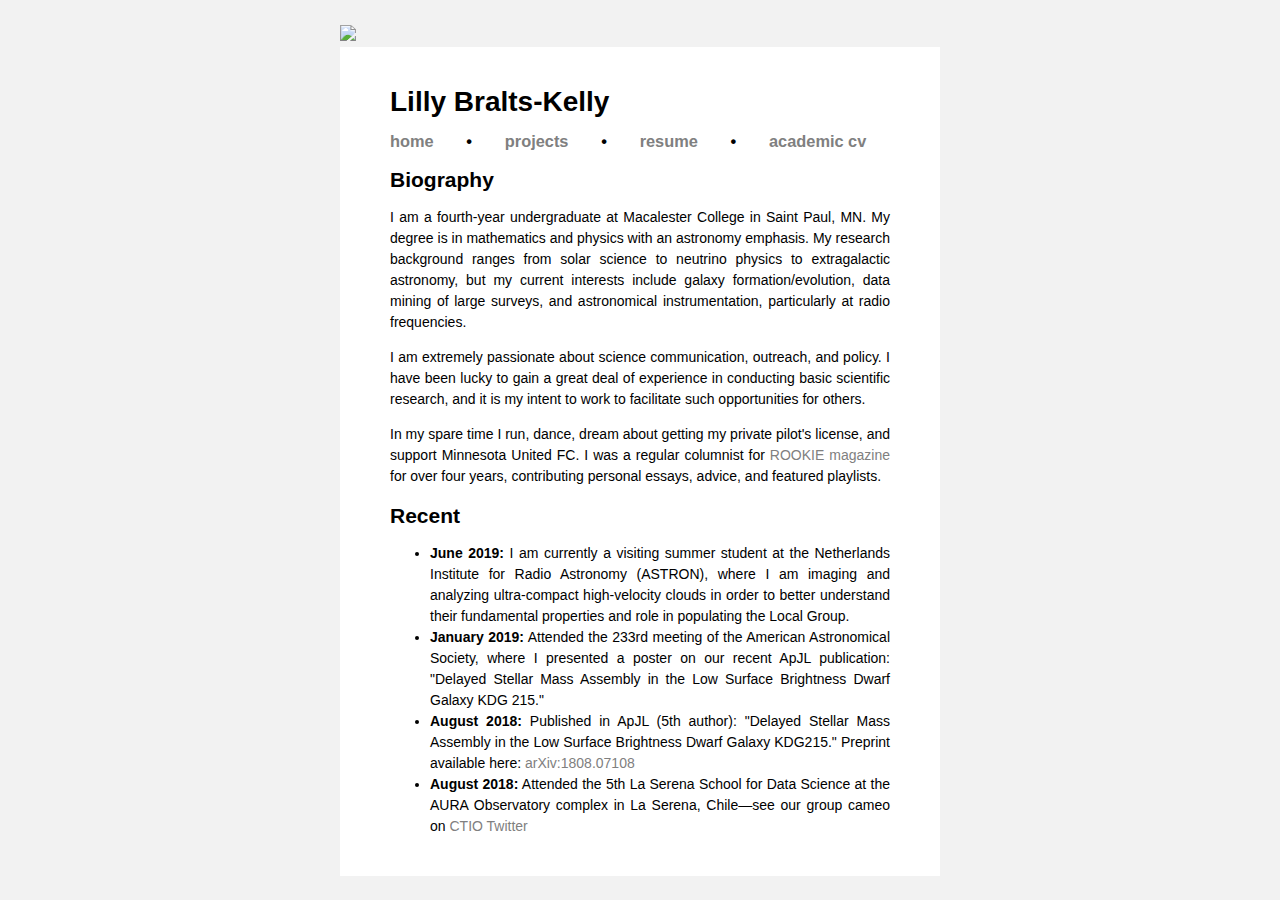
==== index.html @ 370c0ce5 "More changes" ====
<!DOCTYPE html>
<html>
<head>
	<title>Lilly Bralts-Kelly</title>
	<link rel="stylesheet" type="text/css" href="lbraltsk.css">
</head>
<body>

<div id="headerimg">
<a href="index.html"><img src="prismatic.jpg" width="600px"></a>
</div>

<div id="container">

<p><h1>Lilly Bralts-Kelly</h1></p>

<p><h3><a href="http://lbraltsk.github.io/index.html">home</a>&emsp;&emsp;•&emsp;&emsp;<a href="http://lbraltsk.github.io/projects.html">projects</a>&emsp;&emsp;•&emsp;&emsp;<a href="http://lbraltsk.github.io/resources/lbraltsk_resume.pdf">resume</a>&emsp;&emsp;•&emsp;&emsp;<a href="http://lbraltsk.github.io/resources/lbraltsk_fullcv.pdf">academic cv</a></h3></p>

<p><h2>Biography</h2></p>

<p>
I am a fourth-year undergraduate at Macalester College in Saint Paul, MN. My degree is in mathematics and physics with an astronomy emphasis. My research background ranges from solar science to neutrino physics to extragalactic astronomy, but my current interests include galaxy formation/evolution, data mining of large surveys, and astronomical instrumentation, particularly at radio frequencies.
</p>

<p>
I am extremely passionate about science communication, outreach, and policy. I have been lucky to gain a great deal of experience in conducting basic scientific research, and it is my intent to work to facilitate such opportunities for others.
</p>

<p>
In my spare time I run, dance, dream about getting my private pilot's license, and support Minnesota United FC. I was a regular columnist for <a href="http://rookiemag.com/author/lilly/">ROOKIE magazine</a> for over four years, contributing personal essays, advice, and featured playlists.
</p>

<h2>Recent</h2>
<ul>
<li><b>June 2019:</b> I am currently a visiting summer student at the Netherlands Institute for Radio Astronomy (ASTRON), where I am imaging and analyzing ultra-compact high-velocity clouds in order to better understand their fundamental properties and role in populating the Local Group.</li>
<li><b>January 2019:</b> Attended the 233rd meeting of the American Astronomical Society, where I presented a poster on our recent ApJL publication: "Delayed Stellar Mass Assembly in the Low Surface Brightness Dwarf Galaxy KDG 215."</li>
<li><b>August 2018:</b> Published in ApJL (5th author): "Delayed Stellar Mass Assembly in the Low Surface Brightness Dwarf Galaxy KDG215." Preprint available here: <a href="https://arxiv.org/abs/1808.07108">arXiv:1808.07108</a></li>
<li><b>August 2018:</b> Attended the 5th La Serena School for Data Science at the AURA Observatory complex in La Serena, Chile—see our group cameo on <a href="https://twitter.com/cerrotololo/status/1033899681284284417">CTIO Twitter</a></li>
</ul>

</div>


</body>
</html>
---- lbraltsk.css ----
body {
	color:#000000;
	background-color:#f2f2f2;
	font-family:"helvetica";
	font-size:14px;
	line-height:150%;
}

a:link,a:active,a:visited {
	color:#808080;
	text-decoration:none;
}

a:hover {
	background-color:#f2f2f2;
}

#container {
	background-color:#ffffff;
	display:block;
	margin-left:auto;
	margin-right:auto;
	width:500px;
	padding:25px 50px 25px 50px;
	text-align:justify;
}

#headerimg {
	display:block;
	margin-left:auto;
	margin-right:auto;
	margin-top:25px;
	width:600px;
}
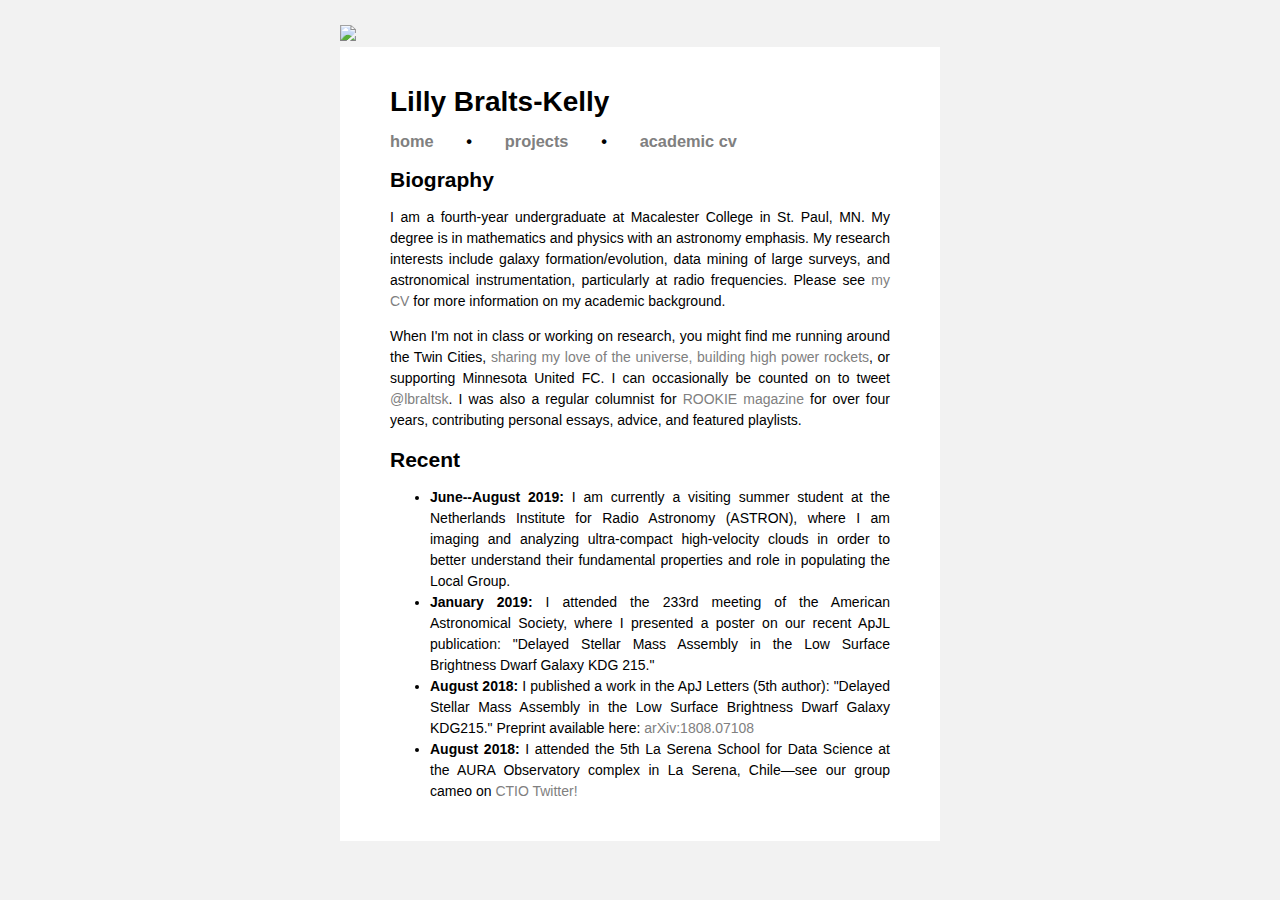
==== commit ca52aa14: "index update and renaming" ====
--- a/index.html
+++ b/index.html
@@ -7,35 +7,31 @@
 <body>
 
 <div id="headerimg">
-<a href="index.html"><img src="prismatic.jpg" width="600px"></a>
+<a href="index.html"><img src="images/prismatic.jpg" width="600px"></a>
 </div>
 
 <div id="container">
 
 <p><h1>Lilly Bralts-Kelly</h1></p>
 
-<p><h3><a href="http://lbraltsk.github.io/index.html">home</a>&emsp;&emsp;•&emsp;&emsp;<a href="http://lbraltsk.github.io/projects.html">projects</a>&emsp;&emsp;•&emsp;&emsp;<a href="http://lbraltsk.github.io/resources/lbraltsk_resume.pdf">resume</a>&emsp;&emsp;•&emsp;&emsp;<a href="http://lbraltsk.github.io/resources/lbraltsk_fullcv.pdf">academic cv</a></h3></p>
+<p><h3><a href="http://lbraltsk.github.io/index.html">home</a>&emsp;&emsp;•&emsp;&emsp;<a href="http://lbraltsk.github.io/projects.html">projects</a>&emsp;&emsp;•&emsp;&emsp;<a href="http://lbraltsk.github.io/resources/lbraltsk_fullcv.pdf">academic cv</a></h3></p>
 
 <p><h2>Biography</h2></p>
 
 <p>
-I am a fourth-year undergraduate at Macalester College in Saint Paul, MN. My degree is in mathematics and physics with an astronomy emphasis. My research background ranges from solar science to neutrino physics to extragalactic astronomy, but my current interests include galaxy formation/evolution, data mining of large surveys, and astronomical instrumentation, particularly at radio frequencies.
+I am a fourth-year undergraduate at Macalester College in St. Paul, MN. My degree is in mathematics and physics with an astronomy emphasis. My research interests include galaxy formation/evolution, data mining of large surveys, and astronomical instrumentation, particularly at radio frequencies. Please see <a href="http://lbraltsk.github.io/resources/lbraltsk_fullcv.pdf">my CV</a> for more information on my academic background.
 </p>
 
 <p>
-I am extremely passionate about science communication, outreach, and policy. I have been lucky to gain a great deal of experience in conducting basic scientific research, and it is my intent to work to facilitate such opportunities for others.
-</p>
-
-<p>
-In my spare time I run, dance, dream about getting my private pilot's license, and support Minnesota United FC. I was a regular columnist for <a href="http://rookiemag.com/author/lilly/">ROOKIE magazine</a> for over four years, contributing personal essays, advice, and featured playlists.
+When I'm not in class or working on research, you might find me running around the Twin Cities, <a href="https://www.facebook.com/MacObserving/">sharing my love of the universe,</a> <a href="https://www.facebook.com/MacRocketry">building high power rockets</a>, or supporting Minnesota United FC. I can occasionally be counted on to tweet <a href="http://twitter.com/lbraltsk">@lbraltsk</a>. I was also a regular columnist for <a href="http://rookiemag.com/author/lilly/">ROOKIE magazine</a> for over four years, contributing personal essays, advice, and featured playlists.
 </p>
 
 <h2>Recent</h2>
 <ul>
-<li><b>June 2019:</b> I am currently a visiting summer student at the Netherlands Institute for Radio Astronomy (ASTRON), where I am imaging and analyzing ultra-compact high-velocity clouds in order to better understand their fundamental properties and role in populating the Local Group.</li>
-<li><b>January 2019:</b> Attended the 233rd meeting of the American Astronomical Society, where I presented a poster on our recent ApJL publication: "Delayed Stellar Mass Assembly in the Low Surface Brightness Dwarf Galaxy KDG 215."</li>
-<li><b>August 2018:</b> Published in ApJL (5th author): "Delayed Stellar Mass Assembly in the Low Surface Brightness Dwarf Galaxy KDG215." Preprint available here: <a href="https://arxiv.org/abs/1808.07108">arXiv:1808.07108</a></li>
-<li><b>August 2018:</b> Attended the 5th La Serena School for Data Science at the AURA Observatory complex in La Serena, Chile—see our group cameo on <a href="https://twitter.com/cerrotololo/status/1033899681284284417">CTIO Twitter</a></li>
+<li><b>June--August 2019:</b> I am currently a visiting summer student at the Netherlands Institute for Radio Astronomy (ASTRON), where I am imaging and analyzing ultra-compact high-velocity clouds in order to better understand their fundamental properties and role in populating the Local Group.</li>
+<li><b>January 2019:</b> I attended the 233rd meeting of the American Astronomical Society, where I presented a poster on our recent ApJL publication: "Delayed Stellar Mass Assembly in the Low Surface Brightness Dwarf Galaxy KDG 215."</li>
+<li><b>August 2018:</b> I published a work in the ApJ Letters (5th author): "Delayed Stellar Mass Assembly in the Low Surface Brightness Dwarf Galaxy KDG215." Preprint available here: <a href="https://arxiv.org/abs/1808.07108">arXiv:1808.07108</a></li>
+<li><b>August 2018:</b> I attended the 5th La Serena School for Data Science at the AURA Observatory complex in La Serena, Chile—see our group cameo on <a href="https://twitter.com/cerrotololo/status/1033899681284284417">CTIO Twitter!</a></li>
 </ul>
 
 </div>
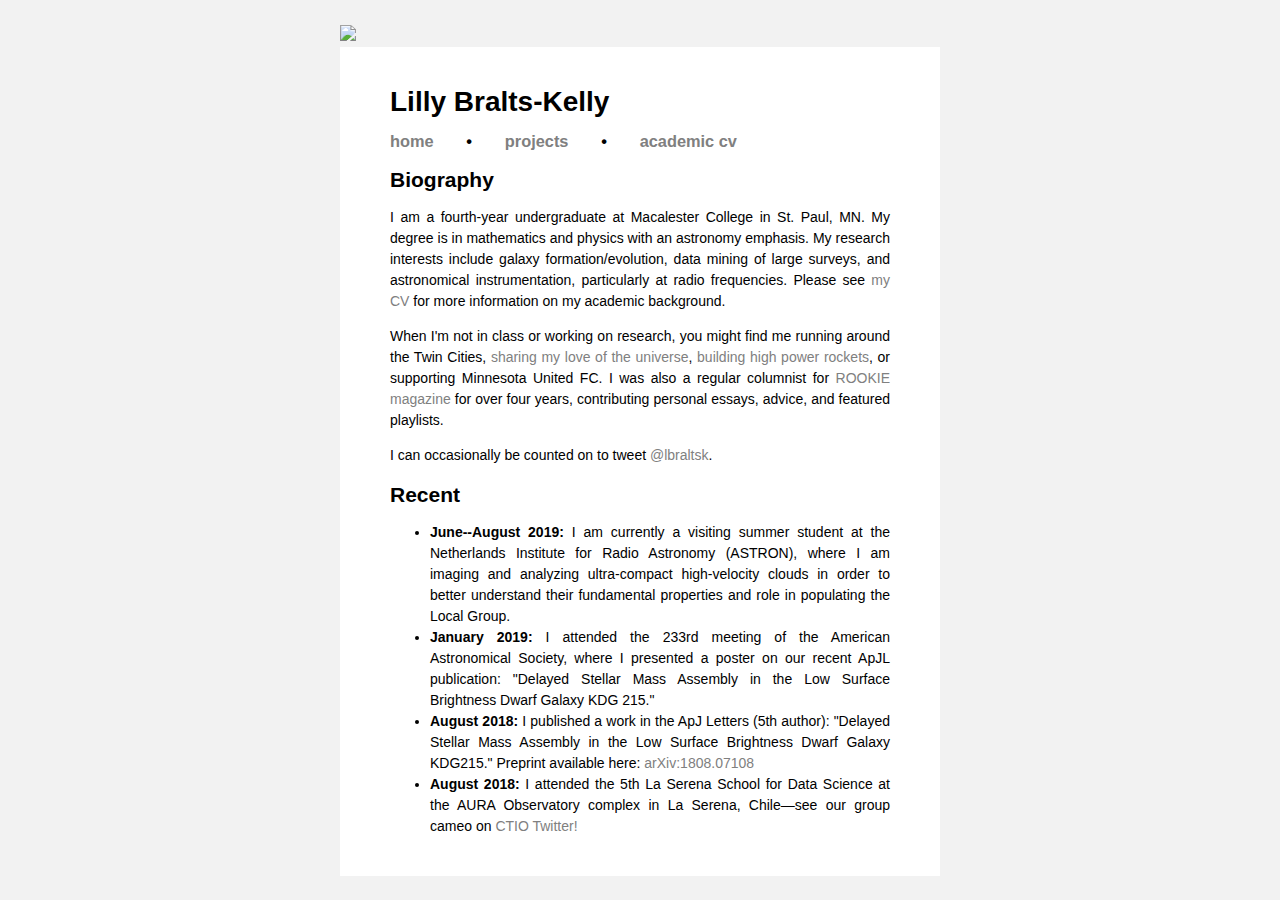
==== commit b5d7ef80: "fixed formatting error" ====
--- a/index.html
+++ b/index.html
@@ -23,7 +23,11 @@
 </p>
 
 <p>
-When I'm not in class or working on research, you might find me running around the Twin Cities, <a href="https://www.facebook.com/MacObserving/">sharing my love of the universe,</a> <a href="https://www.facebook.com/MacRocketry">building high power rockets</a>, or supporting Minnesota United FC. I can occasionally be counted on to tweet <a href="http://twitter.com/lbraltsk">@lbraltsk</a>. I was also a regular columnist for <a href="http://rookiemag.com/author/lilly/">ROOKIE magazine</a> for over four years, contributing personal essays, advice, and featured playlists.
+When I'm not in class or working on research, you might find me running around the Twin Cities, <a href="https://www.facebook.com/MacObserving/">sharing my love of the universe</a>, <a href="https://www.facebook.com/MacRocketry">building high power rockets</a>, or supporting Minnesota United FC. I was also a regular columnist for <a href="http://rookiemag.com/author/lilly/">ROOKIE magazine</a> for over four years, contributing personal essays, advice, and featured playlists.
+</p>
+
+<p>
+I can occasionally be counted on to tweet <a href="http://twitter.com/lbraltsk">@lbraltsk</a>.
 </p>
 
 <h2>Recent</h2>
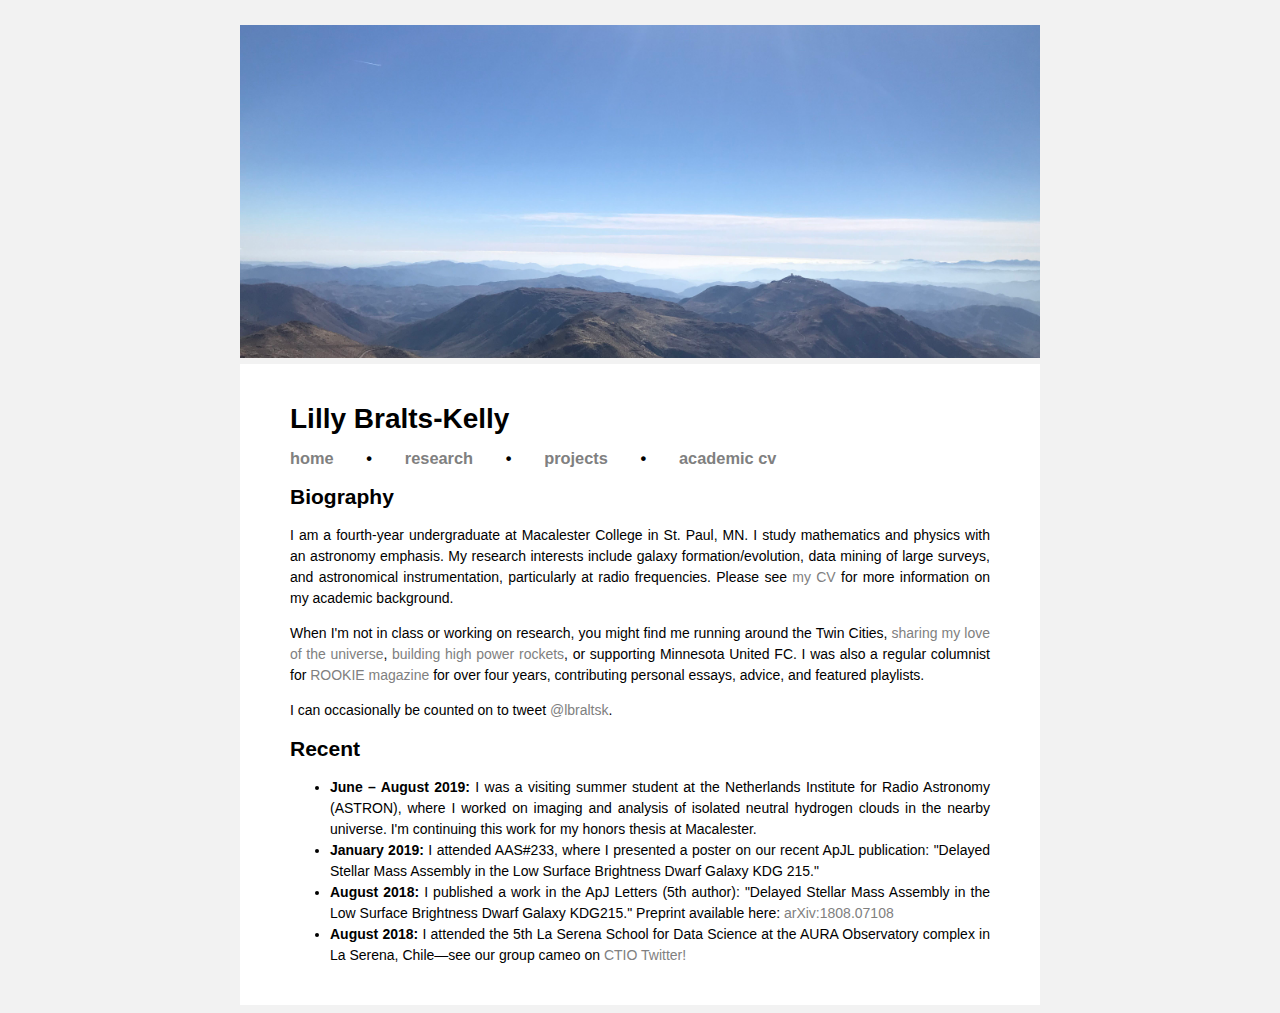
==== commit 986484dd: "bit of an overhaul v2" ====
--- a/index.html
+++ b/index.html
@@ -7,19 +7,19 @@
 <body>
 
 <div id="headerimg">
-<a href="index.html"><img src="images/prismatic.jpg" width="600px"></a>
+<a href="index.html"><img src="images/pachon.jpg" width="800px"></a>
 </div>
 
 <div id="container">
 
 <p><h1>Lilly Bralts-Kelly</h1></p>
 
-<p><h3><a href="http://lbraltsk.github.io/index.html">home</a>&emsp;&emsp;•&emsp;&emsp;<a href="http://lbraltsk.github.io/projects.html">projects</a>&emsp;&emsp;•&emsp;&emsp;<a href="http://lbraltsk.github.io/resources/lbraltsk_fullcv.pdf">academic cv</a></h3></p>
+<p><h3><a href="http://lbraltsk.github.io/index.html">home</a>&emsp;&emsp;•&emsp;&emsp;<a href="http://lbraltsk.github.io/research.html">research</a>&emsp;&emsp;•&emsp;&emsp;<a href="http://lbraltsk.github.io/projects.html">projects</a>&emsp;&emsp;•&emsp;&emsp;<a href="http://lbraltsk.github.io/resources/lbraltsk_fullcv.pdf">academic cv</a></h3></p>
 
 <p><h2>Biography</h2></p>
 
 <p>
-I am a fourth-year undergraduate at Macalester College in St. Paul, MN. My degree is in mathematics and physics with an astronomy emphasis. My research interests include galaxy formation/evolution, data mining of large surveys, and astronomical instrumentation, particularly at radio frequencies. Please see <a href="http://lbraltsk.github.io/resources/lbraltsk_fullcv.pdf">my CV</a> for more information on my academic background.
+I am a fourth-year undergraduate at Macalester College in St. Paul, MN. I study mathematics and physics with an astronomy emphasis. My research interests include galaxy formation/evolution, data mining of large surveys, and astronomical instrumentation, particularly at radio frequencies. Please see <a href="http://lbraltsk.github.io/resources/lbraltsk_fullcv.pdf">my CV</a> for more information on my academic background.
 </p>
 
 <p>
@@ -32,8 +32,8 @@
 
 <h2>Recent</h2>
 <ul>
-<li><b>June--August 2019:</b> I am currently a visiting summer student at the Netherlands Institute for Radio Astronomy (ASTRON), where I am imaging and analyzing ultra-compact high-velocity clouds in order to better understand their fundamental properties and role in populating the Local Group.</li>
-<li><b>January 2019:</b> I attended the 233rd meeting of the American Astronomical Society, where I presented a poster on our recent ApJL publication: "Delayed Stellar Mass Assembly in the Low Surface Brightness Dwarf Galaxy KDG 215."</li>
+<li><b>June – August 2019:</b> I was a visiting summer student at the Netherlands Institute for Radio Astronomy (ASTRON), where I worked on imaging and analysis of isolated neutral hydrogen clouds in the nearby universe. I'm continuing this work for my honors thesis at Macalester.</li>
+<li><b>January 2019:</b> I attended AAS#233, where I presented a poster on our recent ApJL publication: "Delayed Stellar Mass Assembly in the Low Surface Brightness Dwarf Galaxy KDG 215."</li>
 <li><b>August 2018:</b> I published a work in the ApJ Letters (5th author): "Delayed Stellar Mass Assembly in the Low Surface Brightness Dwarf Galaxy KDG215." Preprint available here: <a href="https://arxiv.org/abs/1808.07108">arXiv:1808.07108</a></li>
 <li><b>August 2018:</b> I attended the 5th La Serena School for Data Science at the AURA Observatory complex in La Serena, Chile—see our group cameo on <a href="https://twitter.com/cerrotololo/status/1033899681284284417">CTIO Twitter!</a></li>
 </ul>
--- a/lbraltsk.css
+++ b/lbraltsk.css
@@ -20,7 +20,7 @@
 	display:block;
 	margin-left:auto;
 	margin-right:auto;
-	width:500px;
+	width:700px;
 	padding:25px 50px 25px 50px;
 	text-align:justify;
 }
@@ -30,5 +30,14 @@
 	margin-left:auto;
 	margin-right:auto;
 	margin-top:25px;
-	width:600px;
+	width:800px;
+}
+
+#inlineimg {
+	display:block;
+	marigin-left:auto;
+	margin-right:auto;
+	width:700px;
+	padding:0px 50px 0px 50px;
+	text-align:justify;
 }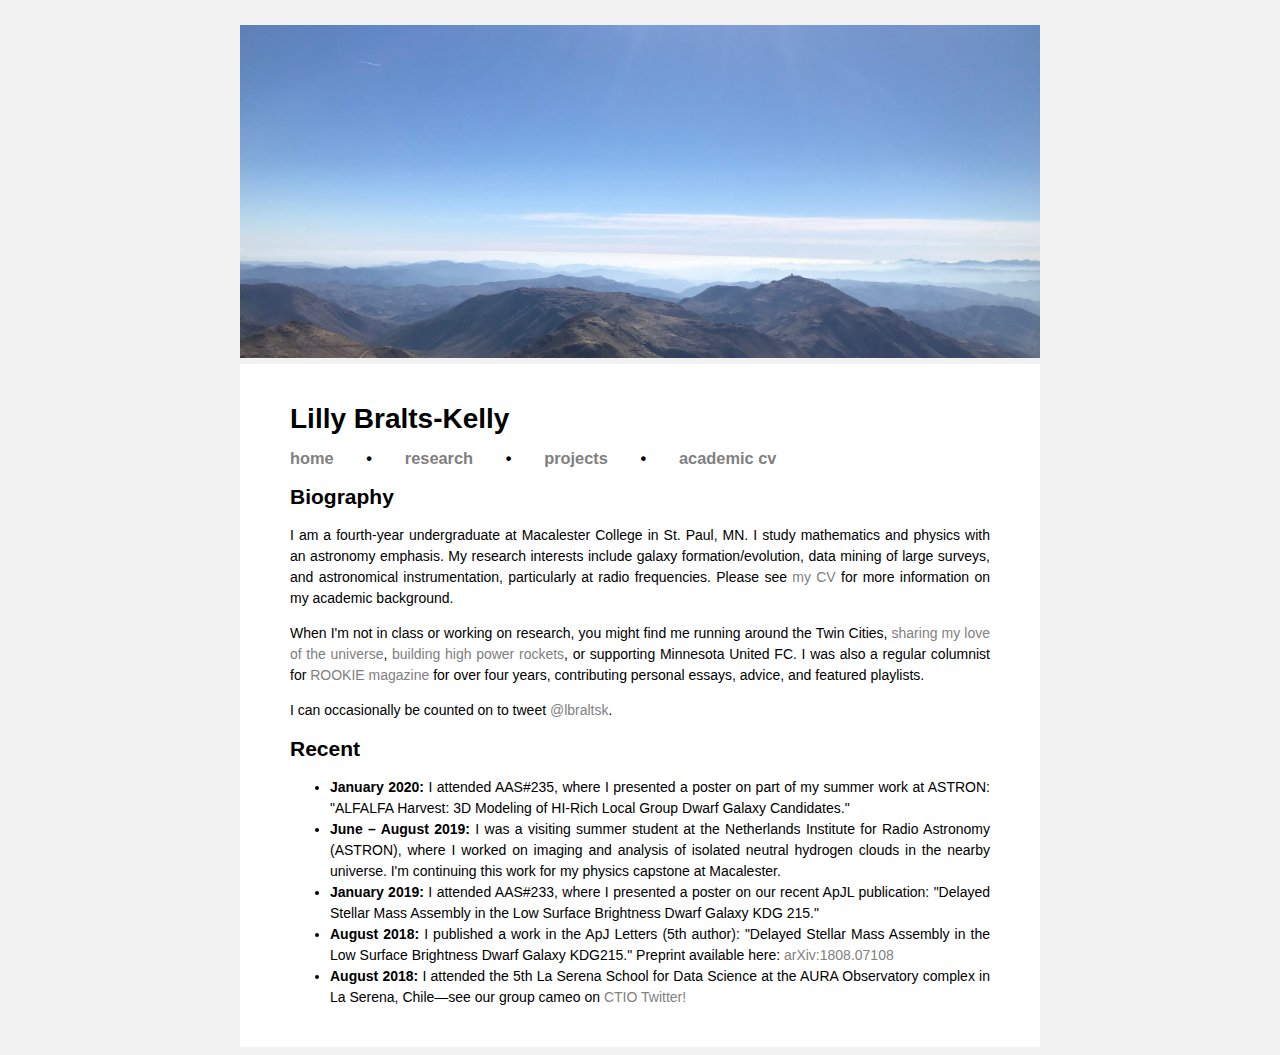
==== commit aaeec0d7: "general changes feb 2020" ====
--- a/index.html
+++ b/index.html
@@ -32,7 +32,8 @@
 
 <h2>Recent</h2>
 <ul>
-<li><b>June – August 2019:</b> I was a visiting summer student at the Netherlands Institute for Radio Astronomy (ASTRON), where I worked on imaging and analysis of isolated neutral hydrogen clouds in the nearby universe. I'm continuing this work for my honors thesis at Macalester.</li>
+<li><b>January 2020:</b> I attended AAS#235, where I presented a poster on part of my summer work at ASTRON: "ALFALFA Harvest: 3D Modeling of HI-Rich Local Group Dwarf Galaxy Candidates."
+<li><b>June – August 2019:</b> I was a visiting summer student at the Netherlands Institute for Radio Astronomy (ASTRON), where I worked on imaging and analysis of isolated neutral hydrogen clouds in the nearby universe. I'm continuing this work for my physics capstone at Macalester.</li>
 <li><b>January 2019:</b> I attended AAS#233, where I presented a poster on our recent ApJL publication: "Delayed Stellar Mass Assembly in the Low Surface Brightness Dwarf Galaxy KDG 215."</li>
 <li><b>August 2018:</b> I published a work in the ApJ Letters (5th author): "Delayed Stellar Mass Assembly in the Low Surface Brightness Dwarf Galaxy KDG215." Preprint available here: <a href="https://arxiv.org/abs/1808.07108">arXiv:1808.07108</a></li>
 <li><b>August 2018:</b> I attended the 5th La Serena School for Data Science at the AURA Observatory complex in La Serena, Chile—see our group cameo on <a href="https://twitter.com/cerrotololo/status/1033899681284284417">CTIO Twitter!</a></li>
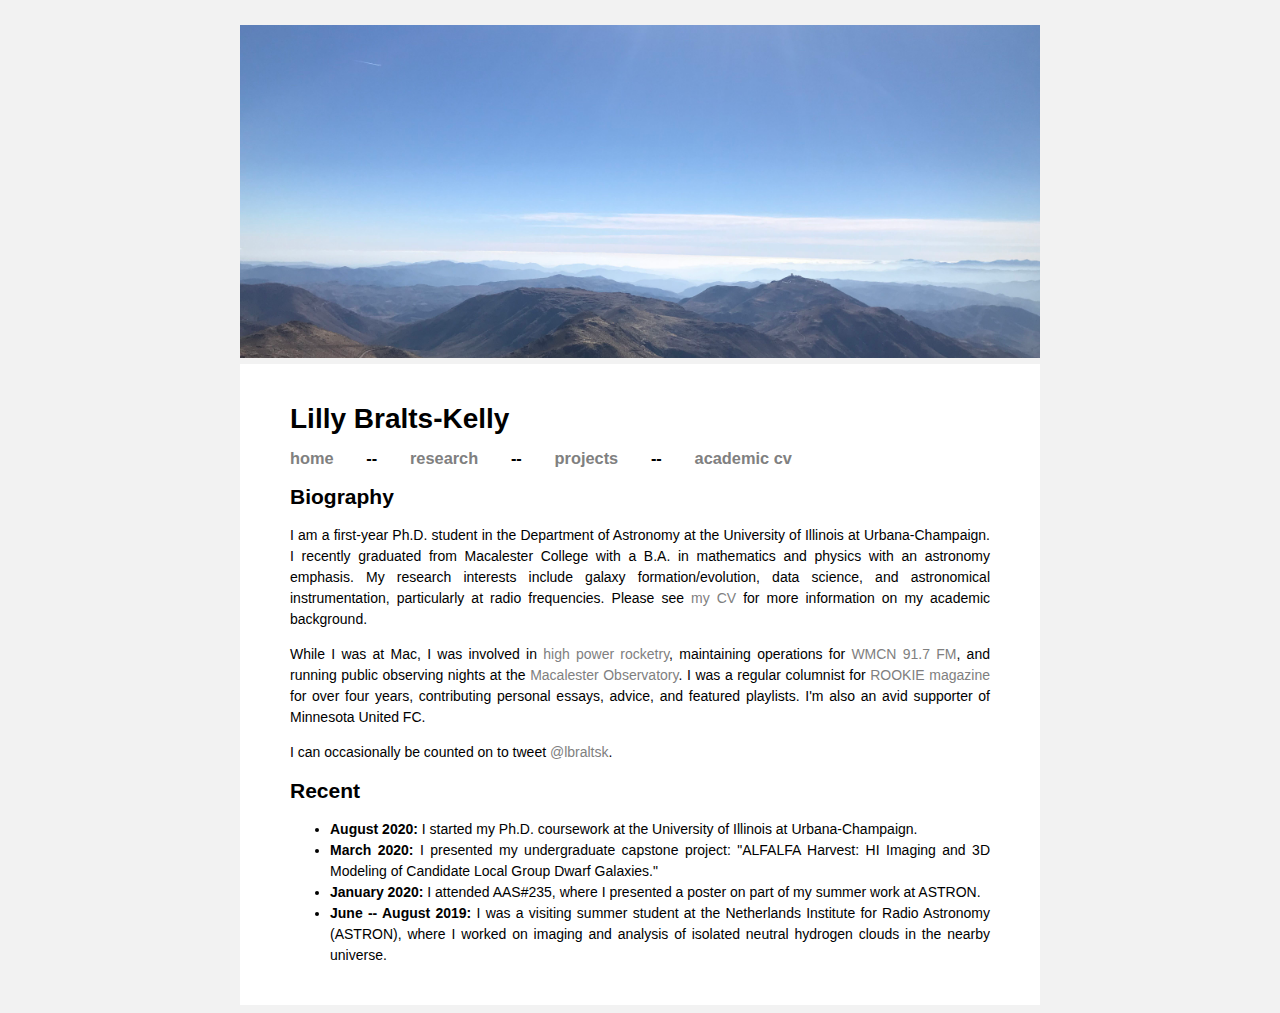
==== commit 284b49ee: "general updates upon starting grad school" ====
--- a/index.html
+++ b/index.html
@@ -14,29 +14,28 @@
 
 <p><h1>Lilly Bralts-Kelly</h1></p>
 
-<p><h3><a href="http://lbraltsk.github.io/index.html">home</a>&emsp;&emsp;•&emsp;&emsp;<a href="http://lbraltsk.github.io/research.html">research</a>&emsp;&emsp;•&emsp;&emsp;<a href="http://lbraltsk.github.io/projects.html">projects</a>&emsp;&emsp;•&emsp;&emsp;<a href="http://lbraltsk.github.io/resources/lbraltsk_fullcv.pdf">academic cv</a></h3></p>
+<p><h3><a href="http://lbraltsk.github.io/index.html">home</a>&emsp;&emsp;--&emsp;&emsp;<a href="http://lbraltsk.github.io/research.html">research</a>&emsp;&emsp;--&emsp;&emsp;<a href="http://lbraltsk.github.io/projects.html">projects</a>&emsp;&emsp;--&emsp;&emsp;<a href="http://lbraltsk.github.io/resources/lbraltsk_fullcv.pdf">academic cv</a></h3></p>
 
 <p><h2>Biography</h2></p>
 
 <p>
-I am a fourth-year undergraduate at Macalester College in St. Paul, MN. I study mathematics and physics with an astronomy emphasis. My research interests include galaxy formation/evolution, data mining of large surveys, and astronomical instrumentation, particularly at radio frequencies. Please see <a href="http://lbraltsk.github.io/resources/lbraltsk_fullcv.pdf">my CV</a> for more information on my academic background.
+I am a first-year Ph.D. student in the Department of Astronomy at the University of Illinois at Urbana-Champaign. I recently graduated from Macalester College with a B.A. in mathematics and physics with an astronomy emphasis. My research interests include galaxy formation/evolution, data science, and astronomical instrumentation, particularly at radio frequencies. Please see <a href="http://lbraltsk.github.io/resources/lbraltsk_fullcv.pdf">my CV</a> for more information on my academic background.
 </p>
 
 <p>
-When I'm not in class or working on research, you might find me running around the Twin Cities, <a href="https://www.facebook.com/MacObserving/">sharing my love of the universe</a>, <a href="https://www.facebook.com/MacRocketry">building high power rockets</a>, or supporting Minnesota United FC. I was also a regular columnist for <a href="http://rookiemag.com/author/lilly/">ROOKIE magazine</a> for over four years, contributing personal essays, advice, and featured playlists.
+While I was at Mac, I was involved in <a href="https://www.facebook.com/MacRocketry">high power rocketry</a>, maintaining operations for <a href="https://www.wmcn.fm/">WMCN 91.7 FM</a>, and running public observing nights at the <a href="https://www.facebook.com/MacObserving/">Macalester Observatory</a>. I was a regular columnist for <a href="http://rookiemag.com/author/lilly/">ROOKIE magazine</a> for over four years, contributing personal essays, advice, and featured playlists. I'm also an avid supporter of Minnesota United FC.
 </p>
 
 <p>
 I can occasionally be counted on to tweet <a href="http://twitter.com/lbraltsk">@lbraltsk</a>.
 </p>
 
-<h2>Recent</h2>
+<p><h2>Recent</h2></p>
 <ul>
-<li><b>January 2020:</b> I attended AAS#235, where I presented a poster on part of my summer work at ASTRON: "ALFALFA Harvest: 3D Modeling of HI-Rich Local Group Dwarf Galaxy Candidates."
-<li><b>June – August 2019:</b> I was a visiting summer student at the Netherlands Institute for Radio Astronomy (ASTRON), where I worked on imaging and analysis of isolated neutral hydrogen clouds in the nearby universe. I'm continuing this work for my physics capstone at Macalester.</li>
-<li><b>January 2019:</b> I attended AAS#233, where I presented a poster on our recent ApJL publication: "Delayed Stellar Mass Assembly in the Low Surface Brightness Dwarf Galaxy KDG 215."</li>
-<li><b>August 2018:</b> I published a work in the ApJ Letters (5th author): "Delayed Stellar Mass Assembly in the Low Surface Brightness Dwarf Galaxy KDG215." Preprint available here: <a href="https://arxiv.org/abs/1808.07108">arXiv:1808.07108</a></li>
-<li><b>August 2018:</b> I attended the 5th La Serena School for Data Science at the AURA Observatory complex in La Serena, Chile—see our group cameo on <a href="https://twitter.com/cerrotololo/status/1033899681284284417">CTIO Twitter!</a></li>
+<li><b>August 2020:</b> I started my Ph.D. coursework at the University of Illinois at Urbana-Champaign.</li>
+<li><b>March 2020:</b> I presented my undergraduate capstone project: "ALFALFA Harvest: HI Imaging and 3D Modeling of Candidate Local Group Dwarf Galaxies."</li>
+<li><b>January 2020:</b> I attended AAS#235, where I presented a poster on part of my summer work at ASTRON.</li>
+<li><b>June -- August 2019:</b> I was a visiting summer student at the Netherlands Institute for Radio Astronomy (ASTRON), where I worked on imaging and analysis of isolated neutral hydrogen clouds in the nearby universe.</li>
 </ul>
 
 </div>
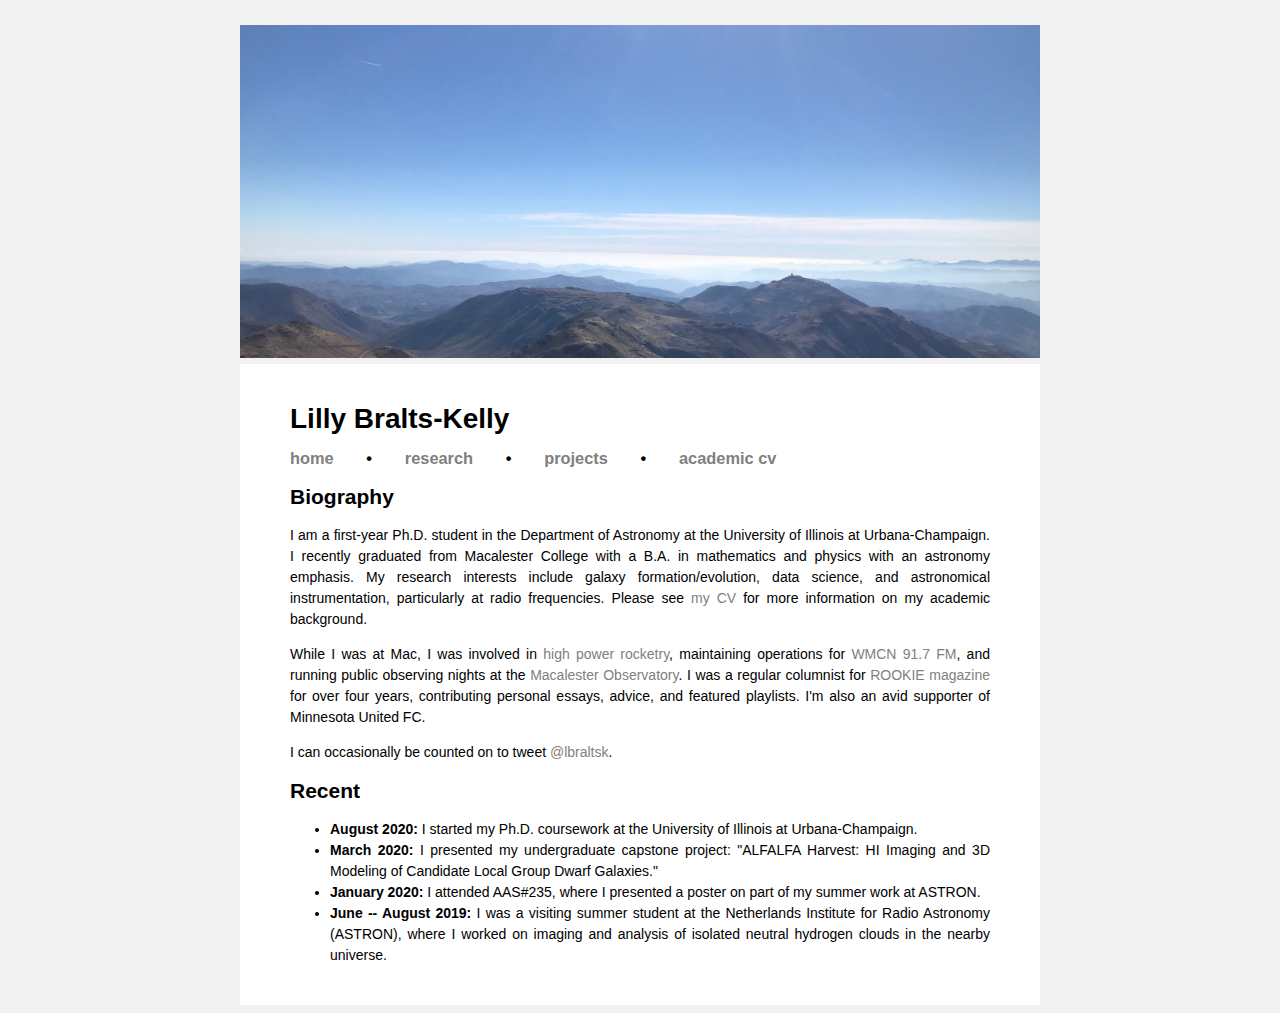
==== commit 719cd890: "immediate typos detected" ====
--- a/index.html
+++ b/index.html
@@ -14,7 +14,7 @@
 
 <p><h1>Lilly Bralts-Kelly</h1></p>
 
-<p><h3><a href="http://lbraltsk.github.io/index.html">home</a>&emsp;&emsp;--&emsp;&emsp;<a href="http://lbraltsk.github.io/research.html">research</a>&emsp;&emsp;--&emsp;&emsp;<a href="http://lbraltsk.github.io/projects.html">projects</a>&emsp;&emsp;--&emsp;&emsp;<a href="http://lbraltsk.github.io/resources/lbraltsk_fullcv.pdf">academic cv</a></h3></p>
+<p><h3><a href="http://lbraltsk.github.io/index.html">home</a>&emsp;&emsp;•&emsp;&emsp;<a href="http://lbraltsk.github.io/research.html">research</a>&emsp;&emsp;•&emsp;&emsp;<a href="http://lbraltsk.github.io/projects.html">projects</a>&emsp;&emsp;•&emsp;&emsp;<a href="http://lbraltsk.github.io/resources/lbraltsk_fullcv.pdf">academic cv</a></h3></p>
 
 <p><h2>Biography</h2></p>
 
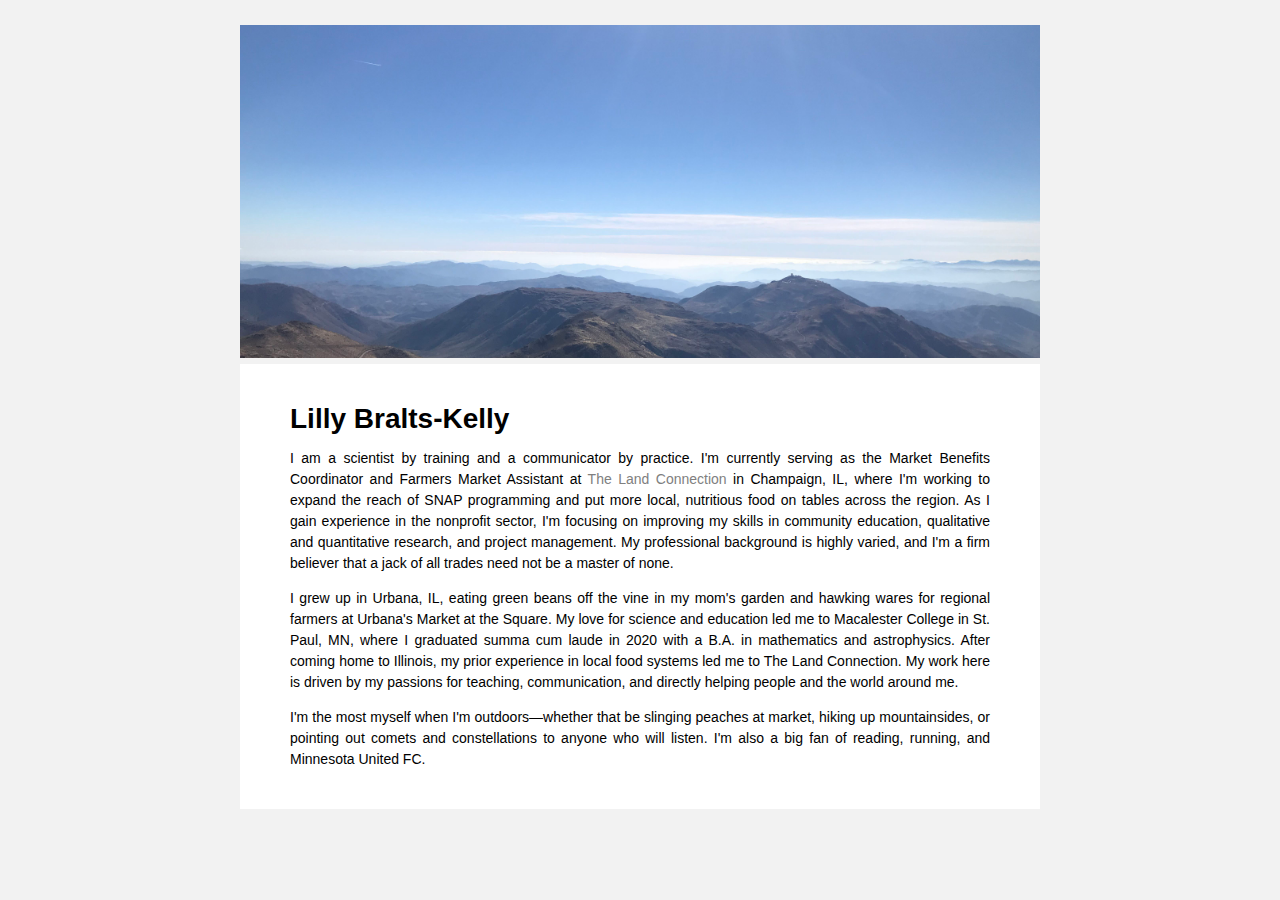
==== commit 9290f65f: "Update index.html" ====
--- a/index.html
+++ b/index.html
@@ -14,29 +14,20 @@
 
 <p><h1>Lilly Bralts-Kelly</h1></p>
 
-<p><h3><a href="http://lbraltsk.github.io/index.html">home</a>&emsp;&emsp;•&emsp;&emsp;<a href="http://lbraltsk.github.io/research.html">research</a>&emsp;&emsp;•&emsp;&emsp;<a href="http://lbraltsk.github.io/projects.html">projects</a>&emsp;&emsp;•&emsp;&emsp;<a href="http://lbraltsk.github.io/resources/lbraltsk_fullcv.pdf">academic cv</a></h3></p>
+<!--- <p><h3><a href="http://lbraltsk.github.io/index.html">home</a>&emsp;&emsp;•&emsp;&emsp;<a href="http://lbraltsk.github.io/research.html">research</a>&emsp;&emsp;•&emsp;&emsp;<a href="http://lbraltsk.github.io/projects.html">projects</a>&emsp;&emsp;•&emsp;&emsp;<a href="http://lbraltsk.github.io/resources/lbraltsk_fullcv.pdf">academic cv</a></h3></p> --->
 
-<p><h2>Biography</h2></p>
+<!--- <p><h2>Biography</h2></p> --->
 
 <p>
-I am a first-year Ph.D. student in the Department of Astronomy at the University of Illinois at Urbana-Champaign. I recently graduated from Macalester College with a B.A. in mathematics and physics with an astronomy emphasis. My research interests include galaxy formation/evolution, data science, and astronomical instrumentation, particularly at radio frequencies. Please see <a href="http://lbraltsk.github.io/resources/lbraltsk_fullcv.pdf">my CV</a> for more information on my academic background.
+	I am a scientist by training and a communicator by practice. I'm currently serving as the Market Benefits Coordinator and Farmers Market Assistant at <a href="http://thelandconnection.org">The Land Connection</a> in Champaign, IL, where I'm working to expand the reach of SNAP programming and put more local, nutritious food on tables across the region. As I gain experience in the nonprofit sector, I'm focusing on improving my skills in community education, qualitative and quantitative research, and project management. My professional background is highly varied, and I'm a firm believer that a jack of all trades need not be a master of none.
 </p>
-
+	
 <p>
-While I was at Mac, I was involved in <a href="https://www.facebook.com/MacRocketry">high power rocketry</a>, maintaining operations for <a href="https://www.wmcn.fm/">WMCN 91.7 FM</a>, and running public observing nights at the <a href="https://www.facebook.com/MacObserving/">Macalester Observatory</a>. I was a regular columnist for <a href="http://rookiemag.com/author/lilly/">ROOKIE magazine</a> for over four years, contributing personal essays, advice, and featured playlists. I'm also an avid supporter of Minnesota United FC.
+	I grew up in Urbana, IL, eating green beans off the vine in my mom's garden and hawking wares for regional farmers at Urbana's Market at the Square. My love for science and education led me to Macalester College in St. Paul, MN, where I graduated summa cum laude in 2020 with a B.A. in mathematics and astrophysics. After coming home to Illinois, my prior experience in local food systems led me to The Land Connection. My work here is driven by my passions for teaching, communication, and directly helping people and the world around me.
 </p>
-
 <p>
-I can occasionally be counted on to tweet <a href="http://twitter.com/lbraltsk">@lbraltsk</a>.
+	I'm the most myself when I'm outdoors—whether that be slinging peaches at market, hiking up mountainsides, or pointing out comets and constellations to anyone who will listen. I'm also a big fan of reading, running, and Minnesota United FC.
 </p>
-
-<p><h2>Recent</h2></p>
-<ul>
-<li><b>August 2020:</b> I started my Ph.D. coursework at the University of Illinois at Urbana-Champaign.</li>
-<li><b>March 2020:</b> I presented my undergraduate capstone project: "ALFALFA Harvest: HI Imaging and 3D Modeling of Candidate Local Group Dwarf Galaxies."</li>
-<li><b>January 2020:</b> I attended AAS#235, where I presented a poster on part of my summer work at ASTRON.</li>
-<li><b>June -- August 2019:</b> I was a visiting summer student at the Netherlands Institute for Radio Astronomy (ASTRON), where I worked on imaging and analysis of isolated neutral hydrogen clouds in the nearby universe.</li>
-</ul>
 
 </div>
 
